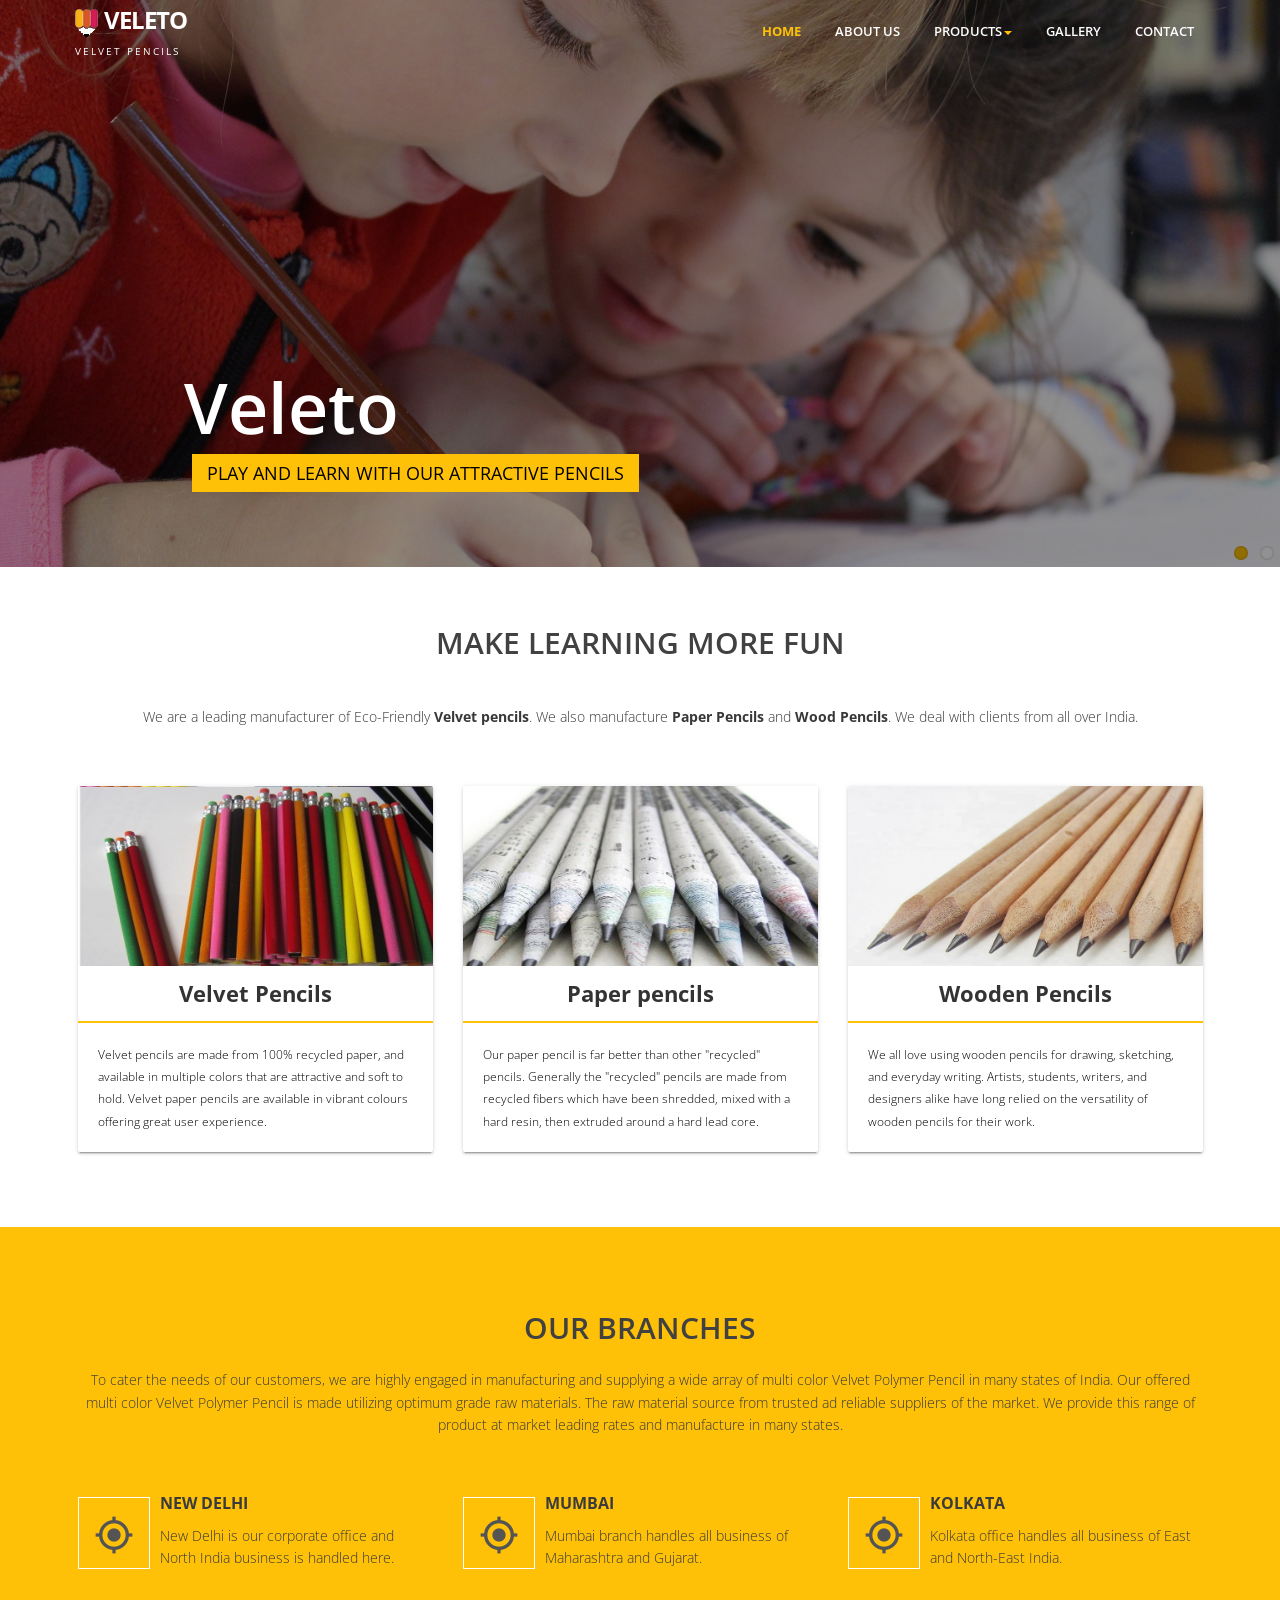
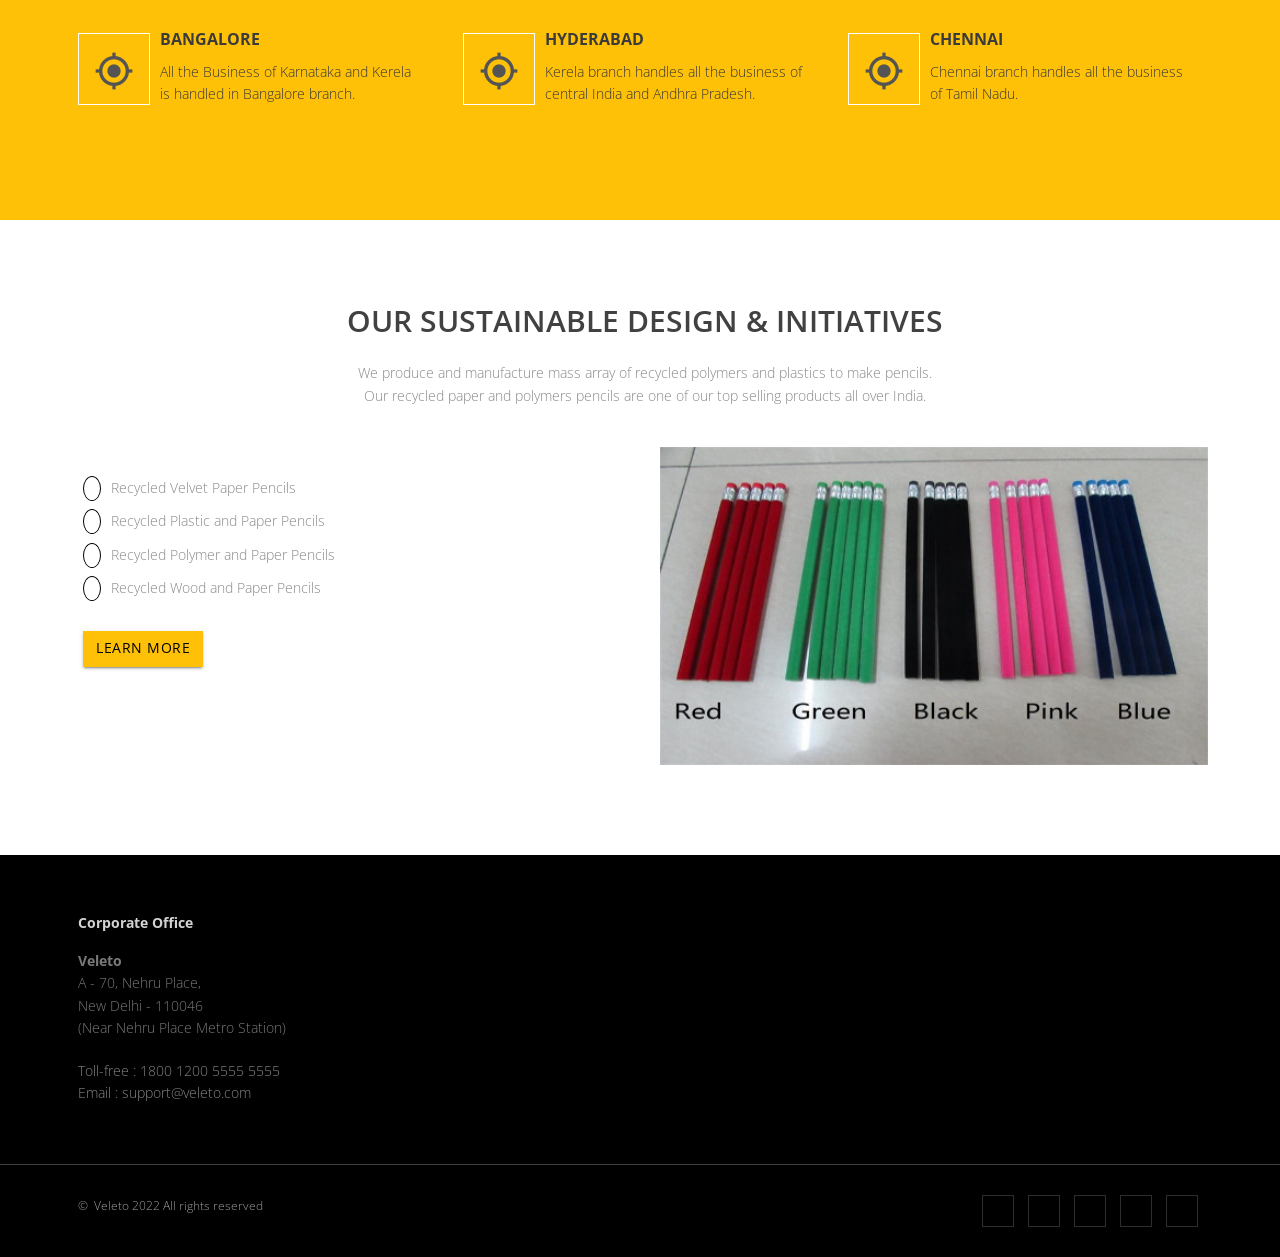
==== index.html @ 847a94d1 "INITIALIZE" ====
<!DOCTYPE html>
<html lang="en">
<head>
<meta charset="utf-8">
<title>Veleto Pencils Manufacturer</title>
<meta name="viewport" content="width=device-width, initial-scale=1.0" />
<meta name="description" content="" />
<link rel="icon" href="img/fevicon.png" type="image/png" sizes="16x16"> 
<!-- css --> 
<link href="https://fonts.googleapis.com/icon?family=Material+Icons" rel="stylesheet">
<link rel="stylesheet" href="materialize/css/materialize.min.css" media="screen,projection" />
<link href="css/bootstrap.min.css" rel="stylesheet" />
<link href="css/fancybox/jquery.fancybox.css" rel="stylesheet"> 
<link href="css/flexslider.css" rel="stylesheet" /> 
<link href="css/style.css" rel="stylesheet" />
 
<!-- HTML5 shim, for IE6-8 support of HTML5 elements -->
<!--[if lt IE 9]>
      <script src="http://html5shim.googlecode.com/svn/trunk/html5.js"></script>
    <![endif]-->

</head>
<body>
<div id="wrapper" class="home-page"> 
	<!-- start header -->
	<header>
        <div class="navbar navbar-default navbar-static-top">
            <div class="container">
                <div class="navbar-header">
                    <button type="button" class="navbar-toggle" data-toggle="collapse" data-target=".navbar-collapse">
                        <span class="icon-bar"></span>
                        <span class="icon-bar"></span>
                        <span class="icon-bar"></span>
                    </button>
                  <a class="navbar-brand" href="index.html"><img src="img/fevicon.png">Veleto 
                        <div class="logoCaption">velvet pencils</div></a>
                </div>
                <div class="navbar-collapse collapse ">
                    <ul class="nav navbar-nav">
                        <li class="active"><a class="waves-effect waves-dark" href="index.html">Home</a></li>
			<li><a class="waves-effect waves-dark" href="about.html">About Us</a></li> 
			<li class="dropdown">
                          <a href="#" data-toggle="dropdown" class="dropdown-toggle">Products<b class="caret"></b></a>
                          <ul class="dropdown-menu">
                                <li><a class="waves-effect waves-dark" href="velvet.html">Velvet Pencils</a></li>                            
                                <li><a class="waves-effect waves-dark" href="paper.html">Paper Pencils</a></li>
                                <li><a class="waves-effect waves-dark" href="wooden.html">Wooden Pencils</a></li>
                        </ul>
                        </li> 
			<li><a class="waves-effect waves-dark" href="portfolio.html">Gallery</a></li>
			<li><a class="waves-effect waves-dark" href="contact.html">contact</a></li>			
                    </ul>
                </div>
            </div>
        </div>
	</header><!-- end header -->
	<section id="banner">
	 
	<!-- Slider -->
        <div id="main-slider" class="flexslider">
            <ul class="slides">
              <li>
                <img src="img/slides/2.jpg" alt="" />                  
                  <div class="flex-caption">
                        <h3>Veleto</h3>
                    	           <p>Play and learn with our attractive pencils</p>  
                  </div>
              </li>
              <li>
                <img src="img/slides/1.jpg" alt="" />	
                <div class="flex-caption">
                    <h3>Veleto</h3>    
                    <p>We are leading manufacturer of Velvet Pencils</p>  
              </div>		
              </li>	          	      			
            </ul>
        </div>
	<!-- end slider --> 
	</section>  
		<section class="dishes">
		<div class="container">
	 	<div class="row">
			<div class="col-md-12">
				<div class="aligncenter"><h2 class="aligncenter">Make learning more fun </h2><br/>We are a leading manufacturer of Eco-Friendly <b>Velvet pencils</b>. We also manufacture <b>Paper Pencils</b> and <b>Wood Pencils</b>. We deal with clients from all over India. </div>
				<br/>
			</div>
		</div>
	
	<div class="row service-v1 margin-bottom-40">
            <div class="col-md-4 md-margin-bottom-40">
					<div class="card small">
                        <div class="card-image">
                             <img class="img-responsive" src="img/works/1.jpg" alt="">  
                            <span class="card-title">Velvet Pencils</span>
                        </div>
                        <div class="card-content">
                            <p>
                                <p>Velvet pencils are made from 100% recycled paper, and available in multiple colors that are attractive and soft to hold.
                                    Velvet paper pencils are available in vibrant colours offering great user experience.
                            </p>
                        </div>
                    </div>        
            </div>
			   <div class="col-md-4 md-margin-bottom-40">
					<div class="card small">
                        <div class="card-image">
                             <img class="img-responsive" src="img/works/2.jpg" alt="">  
                            <span class="card-title">Paper pencils</span>
                        </div>
                        <div class="card-content">
                            <p>
                                Our paper pencil is far better than other "recycled" pencils. Generally the "recycled" pencils are made from recycled fibers 
                                 which have been shredded, mixed with a hard resin, then extruded around a hard lead core.                            
                            </p>
                        </div>
                    </div>        
            </div>
			   <div class="col-md-4 md-margin-bottom-40">
					<div class="card small">
                        <div class="card-image">
                             <img class="img-responsive" src="img/works/3.jpg" alt="">  
                            <span class="card-title">Wooden Pencils</span>
                        </div>
                        <div class="card-content">
                            <p>
                                We all love using wooden pencils for drawing, sketching, and everyday writing. Artists, students, writers, and designers 
                                alike have long relied on the versatility of wooden pencils for their work. 
                            </p>
                        </div>
                    </div>        
            </div> 
        </div>
		</section>

    <!-- Services Start-->

    <section id="content" class="services"> 
        <div class="container">
        
            <section>
                <div class="row">
                    <div class="col-md-12">
                        <div class="aligncenter"><h2 class="aligncenter">Our Branches</h2>To cater the needs of our customers, we are highly
                             engaged in manufacturing and supplying a wide array of multi color Velvet Polymer Pencil in many states of India. Our offered multi color 
                             Velvet Polymer Pencil is made utilizing optimum grade raw materials. The raw material source from trusted ad reliable suppliers of
                              the market. We provide this range of product at market leading rates and manufacture in many states.
                        </div>
                        <br/>
                    </div>
                </div>
         
            <div class="row">
                <div class="col-sm-4 info-blocks"> 
                    <i class="icon-info-blocks material-icons">my_location</i>
                    <div class="info-blocks-in">
                        <h3>New Delhi</h3>
                        <p>New Delhi is our corporate office and North India business is handled here.</p>
                    </div>
                </div>
                <div class="col-sm-4 info-blocks">
                    <i class="icon-info-blocks material-icons">my_location</i>
                    <div class="info-blocks-in">
                        <h3>Mumbai</h3>
                        <p>Mumbai branch handles all business of Maharashtra and Gujarat.</p>
                    </div>
                </div>
                <div class="col-sm-4 info-blocks">
                    <i class="icon-info-blocks material-icons">my_location</i>
                    <div class="info-blocks-in">
                        <h3>Kolkata</h3>
                        <p>Kolkata office handles all business of East and North-East India.</p>
                    </div>
                </div>
            </div>
            <div class="row">
                <div class="col-sm-4 info-blocks">
                    <i class="icon-info-blocks material-icons">my_location</i>
                    <div class="info-blocks-in">
                        <h3>Bangalore</h3>
                        <p>All the Business of Karnataka and Kerela is handled in Bangalore branch.</p>
                    </div>
                </div>
                <div class="col-sm-4 info-blocks">
                    <i class="icon-info-blocks material-icons">my_location</i>
                    <div class="info-blocks-in">
                        <h3>Hyderabad</h3>
                        <p>Kerela branch handles all the business of central India and Andhra Pradesh.</p>
                    </div>
                </div>
                <div class="col-sm-4 info-blocks">
                    <i class="icon-info-blocks material-icons">my_location</i>
                    <div class="info-blocks-in">
                        <h3>Chennai</h3>
                        <p>Chennai branch handles all the business of Tamil Nadu.</p>
                    </div>
                </div>
            </div>
            </section>
        </div>
        </section>
        <!-- Services End-->
        
        <!-- Description Start-->
        
        <section class="section-padding gray-bg">
            <div class="container">
                <div class="row">
                    <div class="col-md-12">
                        <div class="section-title text-center">
                            <h2>Our Sustainable design & initiatives</h2>
                            <p> We produce and manufacture mass array of recycled polymers and plastics to make pencils. <br>
                                Our recycled paper and polymers pencils are one of our top selling products all over India.</p>
                        </div>
                    </div>
                </div>
                <div class="row">
                    <div class="col-md-6 col-sm-6">
                        <div class="about-text">
                            <ul class="withArrow">
                                <li><span class="fa fa-angle-right"></span> Recycled Velvet Paper Pencils</li>
                                <li><span class="fa fa-angle-right"></span> Recycled Plastic and Paper Pencils</li>
                                <li><span class="fa fa-angle-right"></span> Recycled Polymer and Paper Pencils</li>
                                <li><span class="fa fa-angle-right"></span> Recycled Wood and Paper Pencils</li>
                            </ul>
                            <a href="#" class="btn btn-primary waves-effect waves-dark">Learn More</a>
                        </div>
                    </div>
                    <div class="col-md-6 col-sm-6">
                        <div class="about-image">
                            <img src="img/about.jpg" alt="About Images" >
                        </div>
                    </div>
                </div>
            </div>
        </section>    
	<!-- Description Start-->	  
	
        
	<!-- Footer start -->
	<footer>
        <div class="container">
            <div class="row">
                <div class="col-sm-3">
                    <div class="widget">
                        <h5 class="widgetheading">Corporate Office</h5>
                        <address>
                            <strong>Veleto</strong><br>
                          A - 70, Nehru Place,<br>New Delhi - 110046 <br>(Near Nehru Place Metro Station)
                        </address>
                        <p>
                            <i class="icon-phone"></i>Toll-free  :  1800 1200 5555 5555<br>
                            <i class="icon-envelope-alt"></i> Email    :  support@veleto.com
                        </p>
                    </div>
                </div>
            </div>
        </div>
        <div id="sub-footer">
            <div class="container">
                <div class="row">
                    <div class="col-lg-6">
                        <div class="copyright">
                            <p>
                                <span>&copy;&nbsp Veleto 2022 All rights reserved  
                            </p>
                        </div>
                    </div>
                    <div class="col-lg-6">
                        <ul class="social-network">
                            <li><a class="waves-effect waves-dark" href="#" data-placement="top" title="Facebook"><i class="fa fa-facebook"></i></a></li>
                            <li><a class="waves-effect waves-dark" href="#" data-placement="top" title="Twitter"><i class="fa fa-twitter"></i></a></li>
                            <li><a class="waves-effect waves-dark" href="#" data-placement="top" title="Linkedin"><i class="fa fa-linkedin"></i></a></li>
                            <li><a class="waves-effect waves-dark" href="#" data-placement="top" title="Pinterest"><i class="fa fa-pinterest"></i></a></li>
                            <li><a class="waves-effect waves-dark" href="#" data-placement="top" title="Google plus"><i class="fa fa-google-plus"></i></a></li>
                        </ul>
                    </div>
                </div>
            </div>
        </div>
        </footer>
	<!-- Footer end -->
</div>
<!-- <a href="#" class="scrollup waves-effect waves-dark"><i class="fa fa-angle-up active"></i></a> -->
<!-- javascript
    ================================================== -->
<!-- Placed at the end of the document so the pages load faster -->
<script src="js/jquery.js"></script>
<script src="js/jquery.easing.1.3.js"></script>
<script src="materialize/js/materialize.min.js"></script>
<script src="js/bootstrap.min.js"></script>
<script src="js/jquery.fancybox.pack.js"></script>
<script src="js/jquery.fancybox-media.js"></script>  
<script src="js/jquery.flexslider.js"></script>
<script src="js/animate.js"></script>
<!-- Vendor Scripts -->
<script src="js/modernizr.custom.js"></script>
<script src="js/jquery.isotope.min.js"></script>
<script src="js/jquery.magnific-popup.min.js"></script>
<script src="js/animate.js"></script> 
<script src="js/custom.js"></script>

 <script src="contact/jqBootstrapValidation.js"></script>
 <script src="contact/contact_me.js"></script>
</body>
</html>
---- css/style.css ----
/*
Author URI: http://webthemez.com/
Note: Licence under Creative Commons Attribution 3.0  
-------------------------------------------------------*/

@import url('http://fonts.googleapis.com/css?family=Noto+Serif:400,400italic,700|Open+Sans:400,600,700'); 
@import url('font-awesome.css');  
@import url('animate.css');

body {
	font-family:'Open Sans', Arial, sans-serif;
	font-weight:300;
	line-height:1.6em;
	color: #383838;
	font-size: 1.4em;
	background: #ffffff;
}

a:active {
	outline:0;
}

.clear {
	clear:both;
}

.Jumper #jumper{
	text-align: center;
	color: rgb(40, 116, 134);
}

h1,h2{
	font-weight: 600;
	line-height: 1.4em;
	color: #414141;
	margin-bottom: 20px;
	text-transform: uppercase;
}
h3, h4, h5, h6 {
	line-height:1.1em;
	color: #080808;
	margin-bottom: 20px;
}
input, button, select, textarea { 
    border-radius: 0px !important;
}
.timetable{background: #2ab975;padding: 5px 23px;}
.timetable hr{
	color:#fff;
	padding-top: 29px;
	margin-bottom: 20px !important;
}
.timetable dl{
	color:#fff; 
}
.timetable dt{
	color:#fff;
}
.timetable dd{
	color:#fff;
}
#wrapper{
	width:100%;
	margin:0;
	padding:0;
}
ul.withArrow{
	
}
ul.withArrow li{
	
}
ul.withArrow li span{
	
margin-right: 10px;
	
font-weight: 700;
	
color: #000000;
	
border: 1px solid;
	
padding: 4px 8px;
	
font-size: 11px;
	
border-radius: 50%;
	
height: 20px;
	
width: 20px;
}
.widget {
    color: #858585;
}
.row,.row-fluid {
	margin-bottom:30px;
}

.row .row,.row-fluid .row-fluid{
	margin-bottom:30px;
}

.row.nomargin,.row-fluid.nomargin {
	margin-bottom:0;
}
.about-image img {
    width: 100%;
}
img.img-polaroid {
	margin:0 0 20px 0;
}
.img-box {
	max-width:100%;
}
.navbar-default .navbar-toggle {
    border-color: #ddd;
    margin-top: 10px;
}
/*  Header
==================================== */
.topbar{
	background-color: #2e8eda;
	padding:10px 0;
	/* color:#fff; */
}
.topbar .container .row {
    margin: 0;
	padding:0;
}
.topbar .container .row .col-md-12 { 
	padding:0;
}
.topbar p{
	margin:0;
	display:inline-block;
	font-size: 13px;
	color: #f1f6ff;
}
.topbar p > i{
	margin-right:5px;
}
.topbar p:last-child{
	text-align:right;
} 
header .navbar {
    margin-bottom: 0;
}

.navbar-default {
    border: none;
}
.logoCaption {
    font-size: 10px;
    font-weight: normal;
    letter-spacing: 2px;
    margin-left: 5px;
}
.about-logo h3{
	font-size: 30px;
	font-weight: 600;
}
.about-logo {
    margin-bottom: 25px;
}
.readMore{
	margin: 15px auto 0;
	display: block;
}
.navbar-brand {
    color: #222;
    text-transform: uppercase;
    font-size: 24px;
    font-weight: 700;
    line-height: 1em;
    letter-spacing: -1px;
    margin-top: 6px;
    padding: 0 0 0 15px;
}
.navbar-default .navbar-brand{color: #ffffff;font-size: 24px;text-transform: uppercase;}
.navbar-default .navbar-brand:hover, .navbar-default .navbar-brand:focus{color: #fff;}
header .navbar-collapse  ul.navbar-nav {
    float: right;
    margin-right: 0;
}
header .navbar {min-height: 70px;padding: 18px 0;background: #080808;}
.home-page header .navbar-default{
    background: transparent;
    /* position: absolute; */
    width: 100%;
    position: absolute;
}

header .nav li a:hover,
header .nav li a:focus,
header .nav li.active a,
header .nav li.active a:hover,
header .nav li a.dropdown-toggle:hover,
header .nav li a.dropdown-toggle:focus,
header .nav li.active ul.dropdown-menu li a:hover,
header .nav li.active ul.dropdown-menu li.active a{
    -webkit-transition: all .3s ease;
    -moz-transition: all .3s ease;
    -ms-transition: all .3s ease;
    -o-transition: all .3s ease;
    transition: all .3s ease;
}


header .navbar-default .navbar-nav > .open > a,
header .navbar-default .navbar-nav > .open > a:hover,
header .navbar-default .navbar-nav > .open > a:focus {
    -webkit-transition: all .3s ease;
    -moz-transition: all .3s ease;
    -ms-transition: all .3s ease;
    -o-transition: all .3s ease;
    transition: all .3s ease;
}


header .navbar {
    min-height: 62px;
    padding: 0;
}

header .navbar-nav > li  {
    padding-bottom: 12px;
    padding-top: 12px;
    padding: 0 !important;
}

header  .navbar-nav > li > a {
    /* padding-bottom: 6px; */
    /* padding-top: 5px; */
    margin-left: 2px;
    line-height: 31px;
    font-weight: 700;
    -webkit-transition: all .3s ease;
    -moz-transition: all .3s ease;
    -ms-transition: all .3s ease;
    -o-transition: all .3s ease;
    transition: all .3s ease;
}

.services{
	
background: #ffc107 !important;
	
padding: 60px 0 !important;
}
.dishes{
	
background: #ffffff;
	
padding: 35px 0;
}
.dropdown-menu li a:hover {
    color: #fff !important;
    background: #1c1c1c !important;
}

header .nav .caret {
    border-bottom-color: #FFC107;
    border-top-color: #FFC107;
}
.navbar-default .navbar-nav > .active > a,
.navbar-default .navbar-nav > .active > a:hover,
.navbar-default .navbar-nav > .active > a:focus {
  background-color: #fff;
}
.navbar-default .navbar-nav > .open > a,
.navbar-default .navbar-nav > .open > a:hover,
.navbar-default .navbar-nav > .open > a:focus {
  background-color:  #fff;
}	
	

.dropdown-menu  {
    box-shadow: none;
    border-radius: 0;
	border: none;
}

.dropdown-menu li:last-child  {
	padding-bottom: 0 !important;
	margin-bottom: 0;
}

header .nav li .dropdown-menu  {
   padding: 0;
}

header .nav li .dropdown-menu li a {
   line-height: 28px;
   padding: 3px 12px;
}

/* --- menu --- */
.flex-caption p {
    line-height: 22px;
    font-weight: 300;
    color: #ffffff;
    text-transform: uppercase;
}
header .navigation {
	float:right;
}

header ul.nav li {
	border:none;
	margin:0;
}

header ul.nav li a {
	font-size: 13px;
	border:none;
	font-weight: 600;
	text-transform:uppercase;
}

header ul.nav li ul li a {	
	font-size:12px;
	border:none;
	font-weight:300;
	text-transform:uppercase;
}


.navbar .nav > li > a {
  color: #ffffff;
  text-shadow: none;
  border: 1px solid rgba(255, 255, 255, 0) !important;
}

.navbar .nav a:hover {
	background:none;
	color: #2e8eda;
}

.navbar .nav > .active > a,.navbar .nav > .active > a:hover {
	background:none;
	font-weight:700;
}

.navbar .nav > .active > a:active,.navbar .nav > .active > a:focus {
	background:none;
	outline:0;
	font-weight:700;
}

.navbar .nav li .dropdown-menu {
	z-index:2000;
}

header ul.nav li ul {
	margin-top:1px;
}
header ul.nav li ul li ul {
	margin:1px 0 0 1px;
}
.dropdown-menu .dropdown i {
	position:absolute;
	right:0;
	margin-top:3px;
	padding-left:20px;
}

.navbar .nav > li > .dropdown-menu:before {
  display: inline-block;
  border-right: none;
  border-bottom: none;
  border-left: none;
  border-bottom-color: none;
  content:none;
}
.navbar-default .navbar-nav>.active>a, .navbar-default .navbar-nav>.active>a:hover, .navbar-default .navbar-nav>.active>a:focus {color: #FFC107;background: transparent;border-radius: 0;}
.navbar-default .navbar-nav>li>a:hover, .navbar-default .navbar-nav>li>a:focus {
  color: #FFC107;
  background-color: transparent;
}

ul.nav li.dropdown a {
	z-index:1000;
	display:block;
}

 select.selectmenu {
	display:none;
}
.pageTitle{color: #fff;margin: 30px 0 3px;display: inline-block;font-size: 20px;}
 
#banner{
	width: 100%;
	background:#000;
	position:relative;
	margin:0;
	padding:0;
}

/*  Sliders
==================================== */
/* --- flexslider --- */
#main-slider:before {content: '';width: 100%;height: 100%;background: rgba(0, 0, 0, 0.43);z-index: 1;position: absolute;}
.flex-direction-nav a{
display:none;
}
.flexslider {
	padding:0;  
	background: #fff; 
	position: relative; 
	zoom: 1;
}
.flex-direction-nav .flex-prev{
left:0px; 
}
.flex-direction-nav .flex-next{ 
right:0px;
}
.flex-caption {zoom: 1;bottom: 198px;background-color: transparent;color: #fff;margin: 0;padding: 2px 25px 0px 30px;/* position: absolute; */left: 0;text-align: center;margin: 0 auto;right: 0px;display: inline-block;bottom: 10%;width: 76%;right: 0 !important;border-radius: 15px 15px 0 0;text-align: left;}
.flex-caption h3 {color: #ffffff;letter-spacing: 0px;margin-bottom: 8px;text-transform: capitalize;font-size: 70px;font-weight: 600;}
.flex-caption p {margin: 0px 0 18px 8px;font-size: 18px;font-weight: 400;background: #ffc107;display: inline-block;padding: 8px 15px;color: #000;}
.skill-home{
margin-bottom:50px;
}
.c1{
border: #ed5441 1px solid;
background:#ed5441;
}
.c2{
border: #24c4db 1px solid;
background:#24c4db;
}
.c3{
border: #1891EC 1px solid;
background:#1891EC;
}
.c4{
border: #609cec 1px solid;
background:#609cec;
}
.skill-home .icons {padding: 38px;width: 94px;height: 94px;color: #fff;font-size: 42px;font-size: 38px;text-align: center;-ms-border-radius: 50%;-moz-border-radius: 50%;-webkit-border-radius: 50%;border-radius: 0;display: inline-table;border: 4px solid #efefef;color: #ff5722;background: transparent;border-radius: 50%;background: #ffffff;}
.skill-home h2 {
padding-top: 20px;
font-size: 36px;
font-weight: 700;
} 
.testimonial-solid {
padding: 50px 0 60px 0;
margin: 0 0 0 0;
background: #FFFFFF;
text-align: center;
}
.testi-icon-area {
text-align: center;
position: absolute;
top: -84px;
margin: 0 auto; 
width: 100%;
}
.testi-icon-area .quote {
padding: 15px 0 0 0;
margin: 0 0 0 0;
background: #ffffff;
text-align: center;
color: #1891EC;
display: inline-table;
width: 70px;
height: 70px;
-ms-border-radius: 50%;
-moz-border-radius: 50%;
-webkit-border-radius: 50%;
border-radius: 50%;
font-size: 42px; 
border: 1px solid #1891EC;
display: none;
}

.testi-icon-area .carousel-inner { 
margin: 20px 0;
}
.carousel-indicators {
bottom: -30px;
}
.text-center img {
margin: auto;
}
.aboutUs{
padding:40px 0;
background: #F2F2F2;
}
img.img-center {
margin: 0 auto;
display: block;
max-width: 100%;
}
.home-about{
	padding: 60px 0 0px;
}
.home-about hr{
	padding:0;
	margin:0;
}
.home-about .info-box{
	
}
/* Testimonial
----------------------------------*/
.testimonial-area {
padding: 0 0 0 0;
margin:0;
background: url(../img/low-poly01.jpg) fixed center center;
background-size: cover;
-webkit-background-size: cover;
-moz-background-size: cover;
-ms-background-size: cover;
}
.testimonial-solid p {
color: #000000;
font-size: 16px;
line-height: 30px;
font-style: italic;
} 
section.hero-text {
	background: #F4783B;
	padding:50px 0 50px 0;
	color: #fff;
}
section.hero-text h1{ 
	color: #fff;
}

/* Clients
------------------------------------ */
#clients {
  padding: 60px 0;
  }
  #clients .client .img {
    height: 76px;
    width: 138px;
    cursor: pointer;
    -webkit-transition: box-shadow .1s linear;
    -moz-transition: box-shadow .1s linear;
    transition: box-shadow .1s linear; }
    #clients .client .img:hover {
      cursor: pointer;
      /*box-shadow: 0px 0px 2px 0px rgb(155, 155, 155);*/
      border-radius: 8px; }
  #clients .client .client1 {
    background: url("../img/client1.png") 0 -75px; }
    #clients .client .client1:hover {
      background-position: 1px 0px; }
  #clients .client .client2 {
    background: url("../img/client2.png") 0 -75px; }
    #clients .client .client2:hover {
      background-position: -1px 0px; }
  #clients .client .client3 {
    background: url("../img/client3.png") 0 -76px; }
    #clients .client .client3:hover {
      background-position: 0px 0px; }


/* Content
==================================== */

#content {
	position:relative;
	background: #ffffff;
	padding:50px 0 0px 0;
}
 
.cta-text {
	text-align: center;
	margin-top:10px;
}


.big-cta .cta {
	margin-top:10px;
}
 
.box {
	width: 100%;
}
.box-gray  {
	background: #f8f8f8;
	padding: 20px 20px 30px;
}
.box-gray  h4,.box-gray  i {
	margin-bottom: 20px;
}
.box-bottom {
	padding: 20px 0;
	text-align: center;
}
.box-bottom a {
	color: #fff;
	font-weight: 700;
}
.box-bottom a:hover {
	color: #eee;
	text-decoration: none;
}


/* Bottom
==================================== */

#bottom {
	background:#fcfcfc;
	padding:50px 0 0;

}
/* twitter */
#twitter-wrapper {
    text-align: center;
    width: 70%;
    margin: 0 auto;
}
#twitter em {
    font-style: normal;
    font-size: 13px;
}

#twitter em.twitterTime a {
	font-weight:600;
}

#twitter ul {
    padding: 0;
	list-style:none;
}
#twitter ul li {
    font-size: 20px;
    line-height: 1.6em;
    font-weight: 300;
    margin-bottom: 20px;
    position: relative;
    word-break: break-word;
}


/* page headline
==================================== */

#inner-headline{background: #FFC107;position: relative;margin: 0;padding: 0;/* background: url("../img/service2.jpg") no-repeat 5% center; */background-size: cover;}


#inner-headline h2.pageTitle{
	color: #080808;
	padding: 5px 0;
	display:block;
	text-align: center;
	font-size: 32px;
}

/* --- breadcrumbs --- */
#inner-headline ul.breadcrumb {
	margin:40px 0;
	float:left;
}

#inner-headline ul.breadcrumb li {
	margin-bottom:0;
	padding-bottom:0;
}
#inner-headline ul.breadcrumb li {
	font-size:13px;
	color:#fff;
}

#inner-headline ul.breadcrumb li i{
	color:#dedede;
}

#inner-headline ul.breadcrumb li a {
	color:#fff;
}

ul.breadcrumb li a:hover {
	text-decoration:none;
}

/* Forms
============================= */

/* --- contact form  ---- */
form#contactform input[type="text"] {
  width: 100%;
  border: 1px solid #f5f5f5;
  min-height: 40px;
  padding-left:20px;
  font-size:13px;
  padding-right:20px;
  -webkit-box-sizing: border-box;
     -moz-box-sizing: border-box;
          box-sizing: border-box;

}

form#contactform textarea {
border: 1px solid #f5f5f5;
  width: 100%;
  padding-left:20px;
  padding-top:10px;
  font-size:13px;
  padding-right:20px;
  -webkit-box-sizing: border-box;
     -moz-box-sizing: border-box;
          box-sizing: border-box;

}

form#contactform .validation {
	font-size:11px;
}

#sendmessage {
	border:1px solid #e6e6e6;
	background:#f6f6f6;
	display:none;
	text-align:center;
	padding:15px 12px 15px 65px;
	margin:10px 0;
	font-weight:600;
	margin-bottom:30px;

}

#sendmessage.show,.show  {
	display:block;
}
 
form#commentform input[type="text"] {
  width: 100%;
  min-height: 40px;
  padding-left:20px;
  font-size:13px;
  padding-right:20px;
  -webkit-box-sizing: border-box;
     -moz-box-sizing: border-box;
          box-sizing: border-box;
	-webkit-border-radius: 2px 2px 2px 2px;
		-moz-border-radius: 2px 2px 2px 2px;
			border-radius: 2px 2px 2px 2px;

}

form#commentform textarea {
  width: 100%;
  padding-left:20px;
  padding-top:10px;
  font-size:13px;
  padding-right:20px;
  -webkit-box-sizing: border-box;
     -moz-box-sizing: border-box;
          box-sizing: border-box;
	-webkit-border-radius: 2px 2px 2px 2px;
		-moz-border-radius: 2px 2px 2px 2px;
			border-radius: 2px 2px 2px 2px;
}


/* --- search form --- */
.search{
	float:right;
	margin:35px 0 0;
	padding-bottom:0;
}

#inner-headline form.input-append {
	margin:0;
	padding:0;
}

.about-text h3 {
	font-size: 22px;
	padding-bottom: 20px;
}

.about-text .btn {
	margin-top: 20px;
	//font-size: 15px;
	//text-align: justify;
}

.about-image img {
}

.about-text ul {
	margin-top: 30px;
	padding: 0;
}

.about-text li {
	margin-bottom: 10px;
	//
	font-weight: bold;
	list-style: none;
}

 
.about-text-2 img {
	border: 5px solid #ddd;
	margin-bottom: 20px;
}

.about-text-2 p {
	margin-bottom: 20px;
}

#call-to-action {
	background: url(../images/bg/about.jpg) no-repeat;
	background-attachment: fixed;
	background-position: top center;
	padding: 100px 0;
	color: #fff;
}

.call-to-action h3 {
	font-size: 40px;
	letter-spacing: 15px;
	color: #fff;
	padding-bottom: 30px;
}

.call-to-action p {
	color: #999;
	padding-bottom: 20px;
}

.call-to-action .btn-primary {
	background-color: transparent;
	border-color: #999;
}

.call-to-action .btn-primary:hover {
	background-color: #151515;
	color: #999;
	border-color: #151515;
}

#call-to-action-2 {
	background-color: #efefef;
	padding: 50px 0;
}
#call-to-action-2 h3 {
	color: #05142b;
	font-size: 24px;
	font-weight: 600;
	text-transform: uppercase;
}
#call-to-action-2 p {
	color: #5f5f5f;
	font-size: 15px;
}
#call-to-action-2 .btn-primary {
	border-color: #FFFFFF;
	/* background: transparent; */
	margin-top: 50px;
	color: #fff;
}
section.section-padding.gray-bg {
    background: #ffffff;
    padding: 60px;
    color: #888888;
}
 
  #accordion-alt3 .panel-heading h4 {
font-size: 13px;
line-height: 28px;
}
.panel .panel-heading h4 {
font-weight: 400;
}
.panel-title {
margin-top: 0;
margin-bottom: 0;
font-size: 15px;
color: inherit;
}
.panel-group .panel {
margin-bottom: 0;
border-radius: 2px;
}
.panel {margin-bottom: 18px;background-color: #FFFFFF;border: 1px solid #f3f3f3;border-radius: 2px;-webkit-box-shadow: 0 1px 1px rgba(0,0,0,0.05);box-shadow: 0 1px 1px rgba(0,0,0,0.05);}
#accordion-alt3 .panel-heading h4 a i {font-size: 17px;line-height: 18px;width: 18px;height: 18px;margin-right: 8px;color: #A0A0A0;text-align: center;border-radius: 50%;margin-left: 6px;font-weight: bold;}  
.progress.pb-sm {
height: 6px!important;
}
.progress {
box-shadow: inset 0 0 2px rgba(0,0,0,.1);
}
.progress {
overflow: hidden;
height: 18px;
margin-bottom: 18px;
background-color: #f5f5f5;
border-radius: 2px;
-webkit-box-shadow: inset 0 1px 2px rgba(0,0,0,0.1);
box-shadow: inset 0 1px 2px rgba(0,0,0,0.1);
}
.progress .progress-bar.progress-bar-red {
background: #ed5441;
} 
.progress .progress-bar.progress-bar-green {
background: #51d466;
}
.progress .progress-bar.progress-bar-lblue {
background: #32c8de;
}
/* --- portfolio detail --- */
.top-wrapper {
	margin-bottom:20px;
}
.info-blocks {margin-bottom: 15px;/* background: #efefef; */}
.info-blocks i.icon-info-blocks {float: left;color: #545454;font-size: 40px;min-width: 50px;margin-top: 8px;text-align: center;/* background: #ffffff; */width: 72px;height: 72px;/* padding-top: 21px; */border: 1px solid #ffffff;line-height: 75px;}
.info-blocks .info-blocks-in {
padding: 0 10px;
overflow: hidden;
}
.info-blocks .info-blocks-in h3 {color: #3b3b3b;font-size: 16px;line-height: 28px;margin:0px;margin-bottom: 8px;font-weight: bold;text-transform: uppercase;}
.info-blocks .info-blocks-in p {font-size: 14px;}
  
blockquote {
	font-size:16px;
	font-weight:400;
	font-family:'Noto Serif', serif;
	font-style:italic;
	padding-left:0;
	color:#a2a2a2;
	line-height:1.6em;
	border:none;
}

blockquote cite 							{ display:block; font-size:12px; color:#666; margin-top:10px; }
blockquote cite:before 					{ content:"\2014 \0020"; }
blockquote cite a,
blockquote cite a:visited,
blockquote cite a:visited 				{ color:#555; }

/* --- pullquotes --- */

.pullquote-left {
	display:block;
	color:#a2a2a2;
	font-family:'Noto Serif', serif;
	font-size:14px;
	line-height:1.6em;
	padding-left:20px;
}

.pullquote-right {
	display:block;
	color:#a2a2a2;
	font-family:'Noto Serif', serif;
	font-size:14px;
	line-height:1.6em;
	padding-right:20px;
}

/* --- button --- */
.btn{text-align: center;color: #000000;background: #FFC107;border-color: #FFC107;width: 120px;border-radius: 0;}
.btn-theme {
	color: #fff;
	background: transparent;
	border: 1px solid #fff;
	padding: 12px 30px;
	font-weight: bold;
}
.btn-theme:hover {
	color: #eee;
}

/* --- list style --- */

ul.general {
	list-style:none;
	margin-left:0;
}

ul.link-list{
	margin:0;
	padding:0;
	list-style:none;
}

ul.link-list li{
	margin:0;
	padding:2px 0 2px 0;
	list-style:none;
}
footer{background: #000000;}
footer ul.link-list li a{
	color: #8C8C8C;
}
footer ul.link-list li a:hover {
	color: #ff9800;
}
/* --- Heading style --- */

h4.heading {
	font-weight:700;
}

.heading { margin-bottom: 30px; }

.heading {
	position: relative;
	
}


.widgetheading {
	width:100%;
	padding:0;
	font-weight: bold;
}

#bottom .widgetheading {
	position: relative;
	border-bottom: #e6e6e6 1px solid;
	padding-bottom: 9px;
}

aside .widgetheading {
	position: relative;
	border-bottom: #e9e9e9 1px solid;
	padding-bottom: 9px;
}

footer .widgetheading {
	position: relative;
}

footer .widget .social-network {
	position:relative;
}

.team-member h4{
  text-align: center;
  margin-bottom: 5px;
}
.team-member .deg{
text-align:center;
display:block;
}
#bottom .widget .widgetheading span, aside .widget .widgetheading span, footer .widget .widgetheading span {	
	position: absolute;
	width: 60px;
	height: 1px;
	bottom: -1px;
	right:0;

}
.panel-title>a {
    color: inherit;
    text-decoration: none;
    font-weight: 600;
}
.box-area{padding: 15px;background: #ffffff;margin-top: -21px;border: 2px solid #f3f3f3;}
.box-area h3{font-size: 17px;font-weight: 600;}
/* --- Map --- */
.map{
	position:relative;
	margin-top:-50px;
	margin-bottom:40px;
}

.map iframe{
	width:100%;
	height:450px;
	border:none;
}

.map-grid iframe{
	width:100%;
	height:350px;
	border:none;
	margin:0 0 -5px 0;
	padding:0;
}

 
ul.team-detail{
	margin:-10px 0 0 0;
	padding:0;
	list-style:none;
}

ul.team-detail li{
	border-bottom:1px dotted #e9e9e9;
	margin:0 0 15px 0;
	padding:0 0 15px 0;
	list-style:none;
}

ul.team-detail li label {
	font-size:13px;
}

ul.team-detail li h4, ul.team-detail li label{
	margin-bottom:0;
}

ul.team-detail li ul.social-network {
	border:none;
	margin:0;
	padding:0;
}

ul.team-detail li ul.social-network li {
	border:none;	
	margin:0;
}
ul.team-detail li ul.social-network li i {
	margin:0;
}

 .navbar-brand i {
    color: #FFC107;
    font-size: 26px;
    margin-right: 5px;
    position: relative;
    top: 4px;
}
.pricing-title{
	background:#fff;
	text-align:center;
	padding:10px 0 10px 0;
}

.pricing-title h3{
	font-weight:600;
	margin-bottom:0;
}

.pricing-offer{
	background: #fcfcfc;
	text-align: center;
	padding:40px 0 40px 0;
	font-size:18px;
	border-top:1px solid #e6e6e6;
	border-bottom:1px solid #e6e6e6;
}

.pricing-box.activeItem .pricing-offer{
	color:#fff;
}

.pricing-offer strong{
	font-size:78px;
	line-height:89px;
}

.pricing-offer sup{
	font-size:28px;
}

.pricing-container{
	background: #fff;
	text-align:center;
	font-size:14px;
}

.pricing-container strong{
color:#353535;
}

.pricing-container ul{
	list-style:none;
	padding:0;
	margin:0;
}

.pricing-container ul li{
	border-bottom: 1px solid #CFCFCF;
list-style: none;
padding: 15px 0 15px 0;
margin: 0 0 0 0;
color: #222;
}

.pricing-action{
	margin:0;
	background: #fcfcfc;
	text-align:center;
	padding:20px 0 30px 0;
}

.pricing-wrapp{
	margin:0 auto;
	width:100%;
	background:#fd0000;
}
 .pricing-box-item {border: 1px solid #e6e6e6;background:#fcfcfc;position:relative;margin:0 0 20px 0;padding:0;-webkit-box-shadow: 0 2px 0 rgba(0,0,0,0.03);-moz-box-shadow: 0 2px 0 rgba(0,0,0,0.03);box-shadow: 0 2px 0 rgba(0,0,0,0.03);-webkit-box-sizing: border-box;-moz-box-sizing: border-box;box-sizing: border-box;overflow: hidden;}

.pricing-box-item .pricing-heading {
	background: #ffffff;
	text-align: center;
	padding: 50px 0;
	display:block;
}
.pricing-box-item.activeItem .pricing-heading {
	/* background: #f3f3f3; */
	text-align: center;
	border-bottom:none;
	display:block;
	color:#fff;
}
.pricing-box-item.activeItem .pricing-heading h3 {
	 
color: #fff;
}

.pricing-box-item .pricing-heading h3 strong {
	font-size:28px;
	font-weight:700;
	letter-spacing:-1px;
	color: #05142b;
}
.pricing-box-item .pricing-heading h3 {
	font-size:32px;
	font-weight:300;
	letter-spacing:-1px;
}

.pricing-box-item .pricing-terms {
	text-align: center;
	background: #fff;
	display: block;
	overflow: hidden;
	padding: 11px 0 5px;
	/* border-top: 2px solid #BBBBBB; */
	border-bottom: 2px dotted #CDCDCD;
}

.pricing-box-item .pricing-terms  h6 {
	margin-top: 16px;
	color: #ff5722;
	font-size: 22px;
}

.pricing-box-item .icon .price-circled {
    margin: 10px 10px 10px 0;
    display: inline-block !important;
    text-align: center !important;
    color: #fff;
    width: 68px;
    height: 68px;
	padding:12px;
    font-size: 16px;
	font-weight:700;
    line-height: 68px;
    text-shadow:none;
    cursor: pointer;
    background-color: #888;
    border-radius: 64px;
    -moz-border-radius: 64px;
    -webkit-border-radius: 64px;
}

.pricing-box-item  .pricing-action{
	margin:0;
	text-align:center;
	padding:30px 0 30px 0;
}
.pricing-action .btn{
	background: #ff5722;
	color: #fff;
} 
.menuItem .menu{font-size:20px;font-weight:600;list-style:none;padding:0 0 15px;margin-bottom:20px;display:inline-block;color: #080808;}
.menuItem .menu li{padding: 34px 30px 34px;margin-bottom:20px;display:inline-block;width:100%;float:left;background: #f8f8f8;line-height: 30px;border-left: 2px solid #c0c0c0 !important;border-radius: 0 0 15px 0;border: 1px solid #e3e3e3;}
.menuItem .detail{font-size:13px;color: #505050;font-weight:normal;}
.menuItem .price{
font-size:13px;
float:right;
font-weight:600;
}
/* Testimonials */
.testimonials blockquote {
    background: #ffffff none repeat scroll 0 0;
    border: medium none;
    color: #666;
    display: block;
    font-size: 13px;
    line-height: 20px;
    padding: 15px;
    position: relative;
}
.testimonials blockquote::before {
    width: 0; 
    height: 0;
	right: 0;
	bottom: 0;
	content: " "; 
	display: block; 
	position: absolute;
    border-bottom: 20px solid #fff;    
	border-right: 0 solid transparent;
	border-left: 15px solid transparent;
	border-left-style: inset; /*FF fixes*/
	border-bottom-style: inset; /*FF fixes*/
}
.testimonials blockquote::after {
    width: 0;
    height: 0;
    right: 0;
    bottom: 0;
    content: " ";
    display: block;
    position: absolute;
    border-style: solid;
    border-width: 20px 20px 0 0;
    border-color: #c5c5c5 transparent transparent transparent;
}
.testimonials .carousel-info img {
    border: 1px solid #cccccc;
    border-radius: 150px !important;
    height: 75px;
    padding: 3px;
    width: 75px;
}
.testimonials .carousel-info {
    overflow: hidden;
}
.testimonials .carousel-info img {
    margin-right: 15px;
}
.testimonials .carousel-info span {
    display: block;
}
.testimonials span.testimonials-name {
    color: #FFC107;
    font-size: 16px;
    font-weight: 300;
    margin: 23px 0 7px;
}
.testimonials span.testimonials-post {
    color: #656565;
    font-size: 12px;
}
/* ===== Widgets ===== */

/* --- flickr --- */
.widget .flickr_badge {
	width:100%;
}
.widget .flickr_badge img { margin: 0 9px 20px 0; }

footer .widget .flickr_badge {
    width: 100%;
}
footer .widget .flickr_badge img {
    margin: 0 9px 20px 0;
}

.flickr_badge img {
    width: 50px;
    height: 50px;
    float: left;
	margin: 0 9px 20px 0;
}
 
/* --- Recent post widget --- */

.recent-post{
	margin:20px 0 0 0;
	padding:0;
	line-height:18px;
}

.recent-post h5 a:hover {
	text-decoration:none;
}

.recent-post .text h5 a {
	color:#353535;
}

  
footer{
	padding:50px 0 0 0;
	color:#f8f8f8;
}

footer a {
	color:#fff;
}

footer a:hover {
	color: #ec4141;
}

footer h1, footer h2, footer h3, footer h4, footer h5, footer h6{
	color: #d3d3d3;
}

footer address {
	line-height:1.6em;
	color: #797979;
}

footer h5 a:hover, footer a:hover {
	text-decoration:none;
}

ul.social-network {
	list-style:none;
	margin:0;
}

ul.social-network li {
	display:inline;
	margin: 0 5px;
	border: 1px solid #2D2D2D;
	padding: 5px 0 0;
	width: 32px;
	display: inline-block;
	text-align: center;
	height: 32px;
	vertical-align: baseline;
}

#sub-footer{
	text-shadow:none;
	color: #dedede;
	padding:0;
	padding-top:30px;
	margin:20px 0 0 0;
	background: #000000;
	border-top: 1px solid #3e3e3e;
}

#sub-footer p{
	margin:0;
	padding:0;
}

#sub-footer span{
	color: #9e9e9e;
}

.copyright {
	text-align:left;
	font-size:12px;
}

#sub-footer ul.social-network {
	float:right;
}

  

/* scroll to top */
.scrollup{
    position:fixed;
    width:32px;
    height:32px;
    bottom:0px;
    right:20px;
    background: #454545;
}

a.scrollup {
	outline:0;
	text-align: center;
}

a.scrollup:hover,a.scrollup:active,a.scrollup:focus {
	opacity:1;
	text-decoration:none;
}
a.scrollup i {
	margin-top: 10px;
	color: #fff;
}
a.scrollup i:hover {
	text-decoration:none;
}



 
.absolute{
	position:absolute;
}

.relative{
	position:relative;
}

.aligncenter{
	text-align:center;
}

.aligncenter span{
	margin-left:0;
}

.floatright {
	float:right;
}

.floatleft {
	float:left;
}

.floatnone {
	float:none;
}

.aligncenter {
	text-align:center;
}
 
img.pull-left, .align-left{
	float:left;
	margin:0 15px 15px 0;
}

.widget img.pull-left {
	float:left;
	margin:0 15px 15px 0;
}

img.pull-right, .align-right {
	float:right;
	margin:0 0 15px 15px;
}

article img.pull-left, article .align-left{
	float:left;
	margin:5px 15px 15px 0;
}

article img.pull-right, article .align-right{
	float:right;
	margin:5px 0 15px 15px;
}
 ============================= */

.clear-marginbot{
	margin-bottom:0;
}

.marginbot10{
	margin-bottom:10px;
}
.marginbot20{
	margin-bottom:20px;
}
.marginbot30{
	margin-bottom:30px;
}
.marginbot40{
	margin-bottom:40px;
}

.clear-margintop{
	margin-top:0;
}

.margintop10{
	margin-top:10px;
}

.margintop20{
	margin-top:20px;
}

.margintop30{
	margin-top:30px;
}

.margintop40{
	margin-top:40px;
}
.flex-control-paging li a {
  width: 14px;
  height: 14px;
  border-radius: 50%;
  background: #ffffff;
  text-indent: 50px;
  overflow: hidden;
}
.btn:hover, .btn:focus {
  color: #000;
  text-decoration: none;
  background: #FF9800;
  border-color: #FF9800;
}
/*  Media queries 
============================= */

@media (min-width: 768px) and (max-width: 979px) {

	a.detail{
		background:none;
		width:100%;
	}


	
	footer .widget form  input#appendedInputButton {
		  display: block;
		  width: 91%;
		  -webkit-border-radius: 4px 4px 4px 4px;
			 -moz-border-radius: 4px 4px 4px 4px;
				  border-radius: 4px 4px 4px 4px;
	}
	
	footer .widget form  .input-append .btn {
		  display: block;
		  width: 100%;
		  padding-right: 0;
		  padding-left: 0;
		  -webkit-box-sizing: border-box;
			 -moz-box-sizing: border-box;
				  box-sizing: border-box;
				  margin-top:10px;
	}

	ul.related-folio li{
		width:156px;
		margin:0 20px 0 0;
	}	
}

@media (max-width: 767px) {
.navbar-default .navbar-collapse{border-color: none;/* background: #05142b; */}
.navbar-default .navbar-toggle .icon-bar {background-color: #ffffff;border-radius: 0;}
.navbar-default .navbar-toggle:hover, .navbar-default .navbar-toggle:focus {
background-color: rgba(221, 221, 221, 0);
}
.navbar-default .navbar-collapse, .navbar-default .navbar-form {border-color: rgb(254, 192, 7);margin-top: 15px;background: #3e3e3e;}
.flex-caption h3{
	font-size:28px;
}
.navbar .nav > li > a {
    color: #ffffff;
    text-shadow: none;
    border: 1px solid rgba(255, 255, 255, 0) !important;
    padding: 6px 0;
}
  body {
    padding-right: 0;
    padding-left: 0;
  }
	.navbar-brand {
		margin-top: 6px;
		border-bottom: none;
	}
	.navbar-header {
		/* margin-top: 20px; */
		border-bottom: none;
	}
	
	.navbar-nav {
		border-top: none;
		float: none;
		width: 100%;
	}
.navbar .nav > .active > a, .navbar .nav > .active > a:hover {background: none;font-weight: 700;}
	header .navbar-nav > li {
padding-bottom: 2px;
padding-top: 3px;
}
	header .nav li .dropdown-menu  {
		margin-top: 0;
	}

	.dropdown-menu {
	  position: absolute;
	  top: 0;
	  left: 40px;
	  z-index: 1000;
	  display: none;
	  float: left;
	  min-width: 160px;
	  padding: 5px 0;
	  margin: 2px 0 0;
	  font-size: 13px;
	  list-style: none;
	  background-color: #fff;
	  background-clip: padding-box;
	  border: 1px solid #f5f5f5;
	  border: 1px solid rgba(0, 0, 0, .15);
	  border-radius: 0;
	  -webkit-box-shadow: 0 6px 12px rgba(0, 0, 0, .175);
			  box-shadow: 0 6px 12px rgba(0, 0, 0, .175);
	}
	

	
	li.active  {
		border: none;
		overflow: hidden;
		/* background: #2e8eda; */
}

	
	.box {
		border-bottom:1px solid #e9e9e9;
		padding-bottom:20px;
	}

	.flexslider .slide-caption {
		width: 90%; 
		padding: 2%; 
		position: absolute; 
		left: 0; 
		bottom: -40px; 
	}


	#inner-headline .breadcrumb {
		float:left;
		clear:both;
		width:100%;
	}

	.breadcrumb > li {
		font-size:13px;
	}

	
	ul.portfolio li article a i.icon-48{
		width:20px;
		height:20px;
		font-size:16px;
		line-height:20px;
	}


	.left-sidebar{
		border-right:none;
		padding:0 0 0 0;
		border-bottom: 1px dotted #e6e6e6;
		padding-bottom:10px;
		margin-bottom:40px;
	}
	
	.right-sidebar{
		margin-top:30px;
		border-left:none;
		padding:0 0 0 0;
	}
	
	
	footer .col-lg-1, footer .col-lg-2, footer .col-lg-3, footer .col-lg-4, footer .col-lg-5, footer .col-lg-6, 
	footer .col-lg-7, footer .col-lg-8, footer .col-lg-9, footer .col-lg-10, footer .col-lg-11, footer .col-lg-12{
		margin-bottom:20px;
	}

	#sub-footer ul.social-network {
		float:left;
	}
	

	
  [class*="span"] {
		margin-bottom:20px;
  }

}

@media (max-width: 480px) {
	.bottom-article a.pull-right {
		float:left;
		margin-top:20px;
	}


	.search{
		float:left;
	}

	.flexslider .flex-caption {
		display:none;
	}


	.cta-text {
		margin:0 auto;
		text-align:center;	
	}
	
	ul.portfolio li article a i{
		width:20px;
		height:20px;
		font-size:14px;
	}


}
.tab-section .col{
	
}
.tab-section .container{
	padding: 15px;
	border: 1px solid #eaeaea;
	background: #fff;
}
.active .collapsible-header{color: #282828;} 
span.color {
    /* color: #e62026; */
}
.input-field label {
    color: #888;
	font-size:14px;
}
.input-field {
    position: relative;
    margin-top: 1rem;
    float: left;
    width: 100%;
}
.alert-danger { 
    float: left;
}
/* Custom CSS ---------------------------------------------*/
.dropdown-menu li a:hover {
    padding:10px;
    font-weight:bold;
    color: #F00880;
}
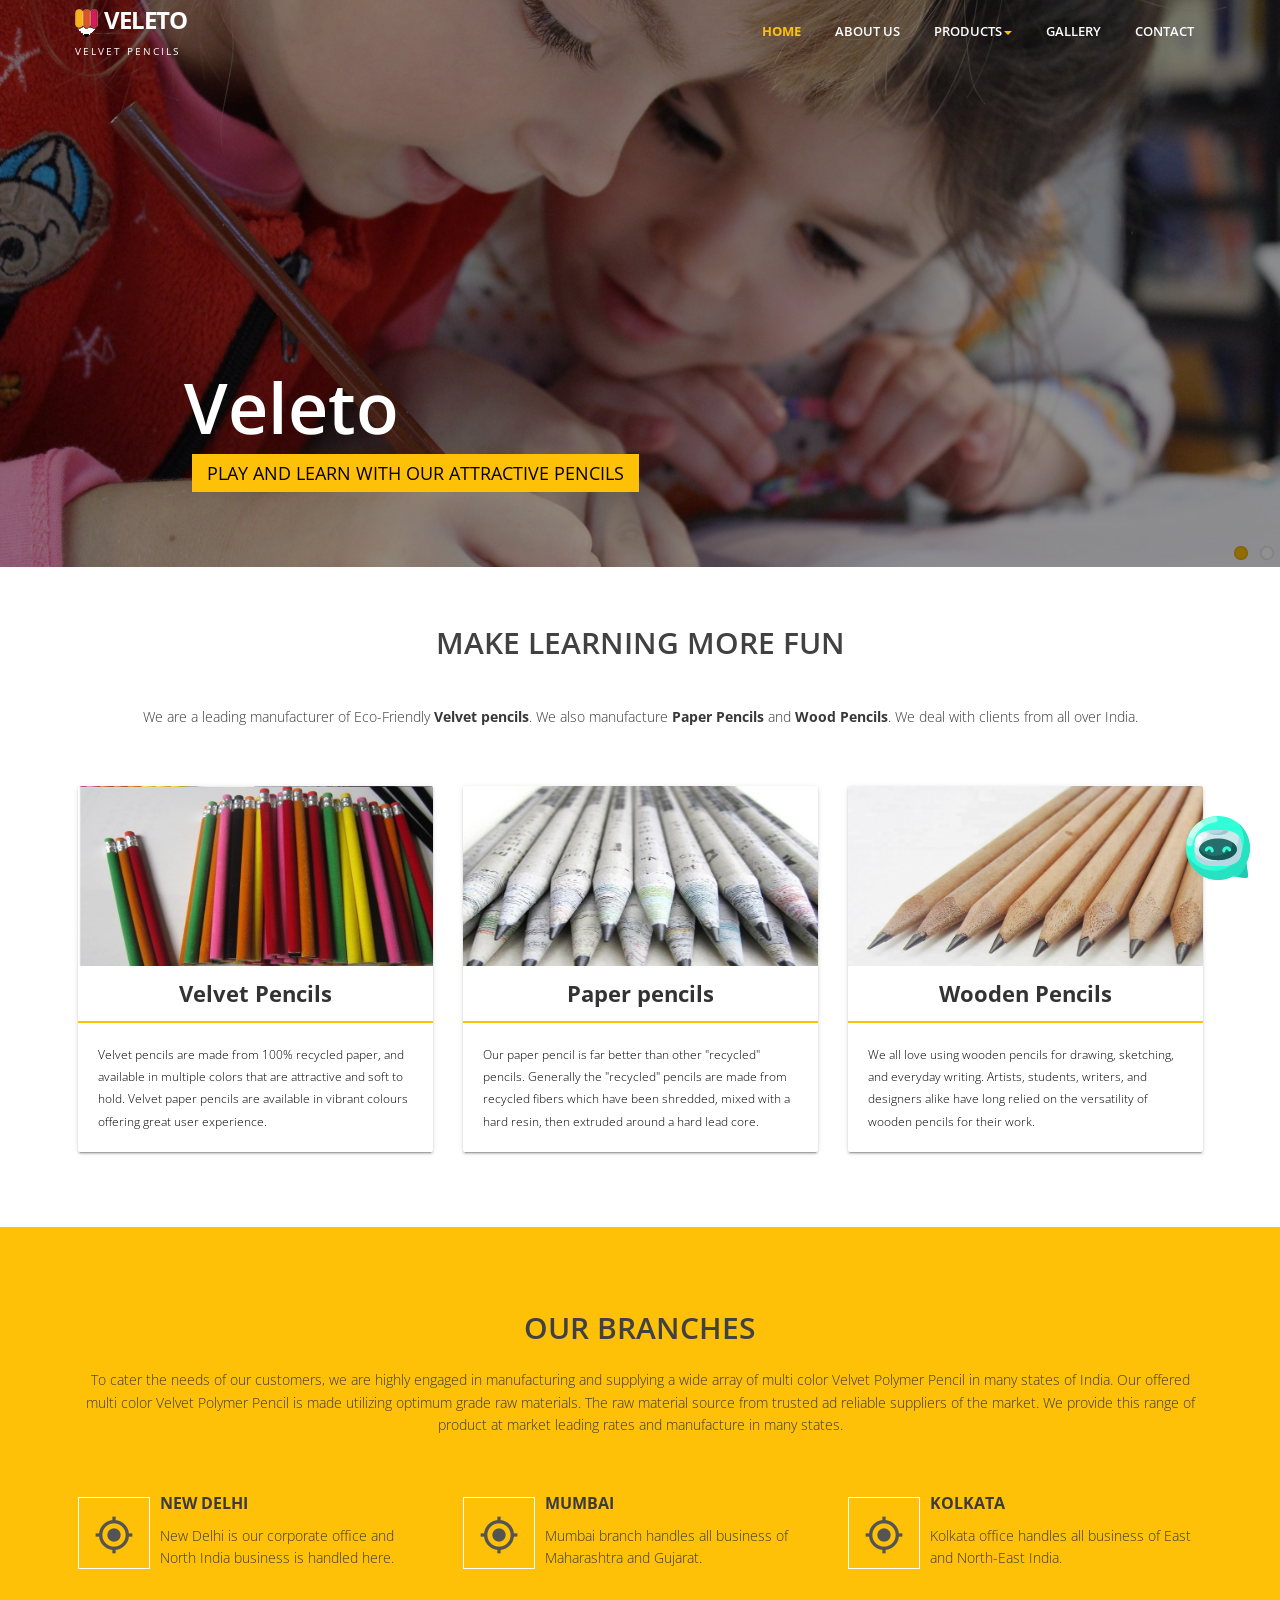
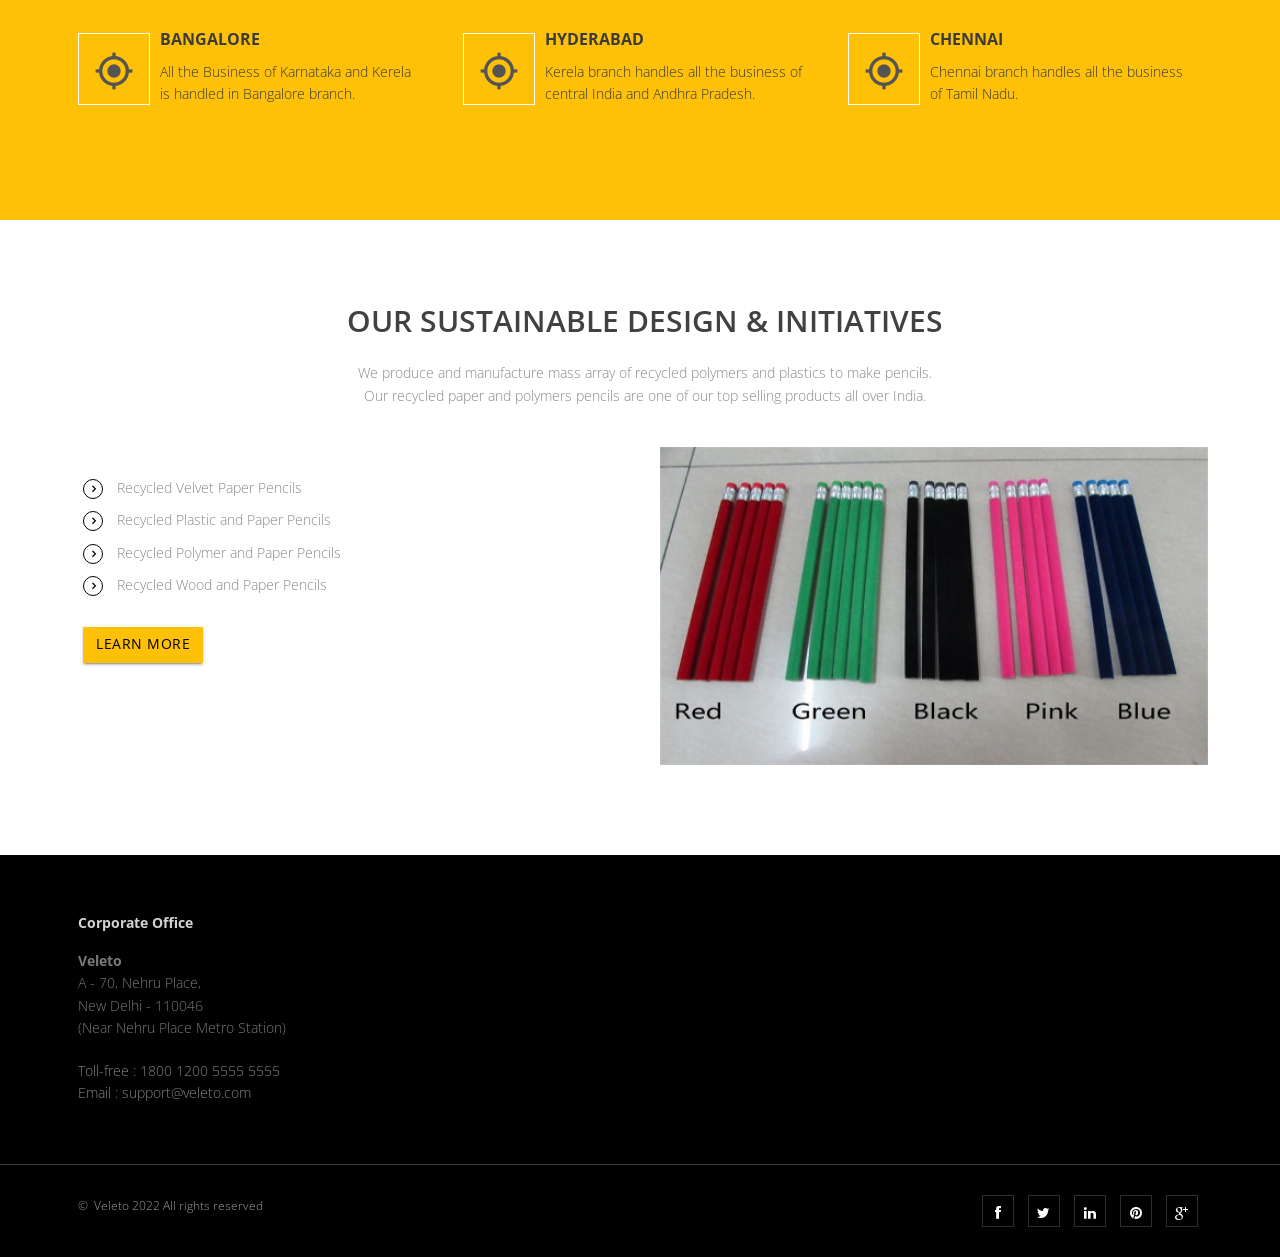
==== commit e334225e: "VEL-new" ====
--- a/index.html
+++ b/index.html
@@ -233,7 +233,21 @@
                 </div>
             </div>
         </section>    
-	<!-- Description Start-->	  
+	<!-- Description End-->
+    
+    <!-- ChatBot Start-->
+
+    <div class="chatbot" >
+        <img src="img/chatbot.png" alt="bot-image">
+    </div>
+
+    <div class="chatbox">
+        <div class="wrap">
+        <iframe src='https://webchat.botframework.com/embed/qna-commerce-chatbot-bot?s=5g04w6du5f8.1UX0utJQqRH9WDchfNS6EzQn9Fd03z58uG66ZtX0Bo8' style='width: 100%; min-width: 400px; height: 75vh; min-height: 500px;'> </iframe>
+        </div>
+    </div>
+    
+    <!-- ChatBot End-->
 	
         
 	<!-- Footer start -->
@@ -280,7 +294,7 @@
         </footer>
 	<!-- Footer end -->
 </div>
-<!-- <a href="#" class="scrollup waves-effect waves-dark"><i class="fa fa-angle-up active"></i></a> -->
+
 <!-- javascript
     ================================================== -->
 <!-- Placed at the end of the document so the pages load faster -->
--- a/css/style.css
+++ b/css/style.css
@@ -28,6 +28,40 @@
 	text-align: center;
 	color: rgb(40, 116, 134);
 }
+
+/* ----- Chatbot Start  ----- */
+
+.chatbot{
+	position: fixed;
+	right: 30px;
+	bottom: 20px;
+	font-size: 80px;
+	color: #fff;
+	cursor: pointer;
+	z-index: 3000;
+	transition: all 0.3s ease-out;
+}
+
+.chatbot.active{	
+	transform: rotate(360deg);
+}
+
+.chatbox{
+	position: fixed;
+	right: 90px;
+	bottom: 80px;
+	width: 400px;
+	height: 75vh;
+	z-index: 3000;
+	transition: all 0.3s ease-out;
+	transform: scaleY(0);
+}
+
+.chatbox.active{
+	transform: scaleY(1);
+}
+
+/* ----- Chatbot End  ----- */
 
 h1,h2{
 	font-weight: 600;
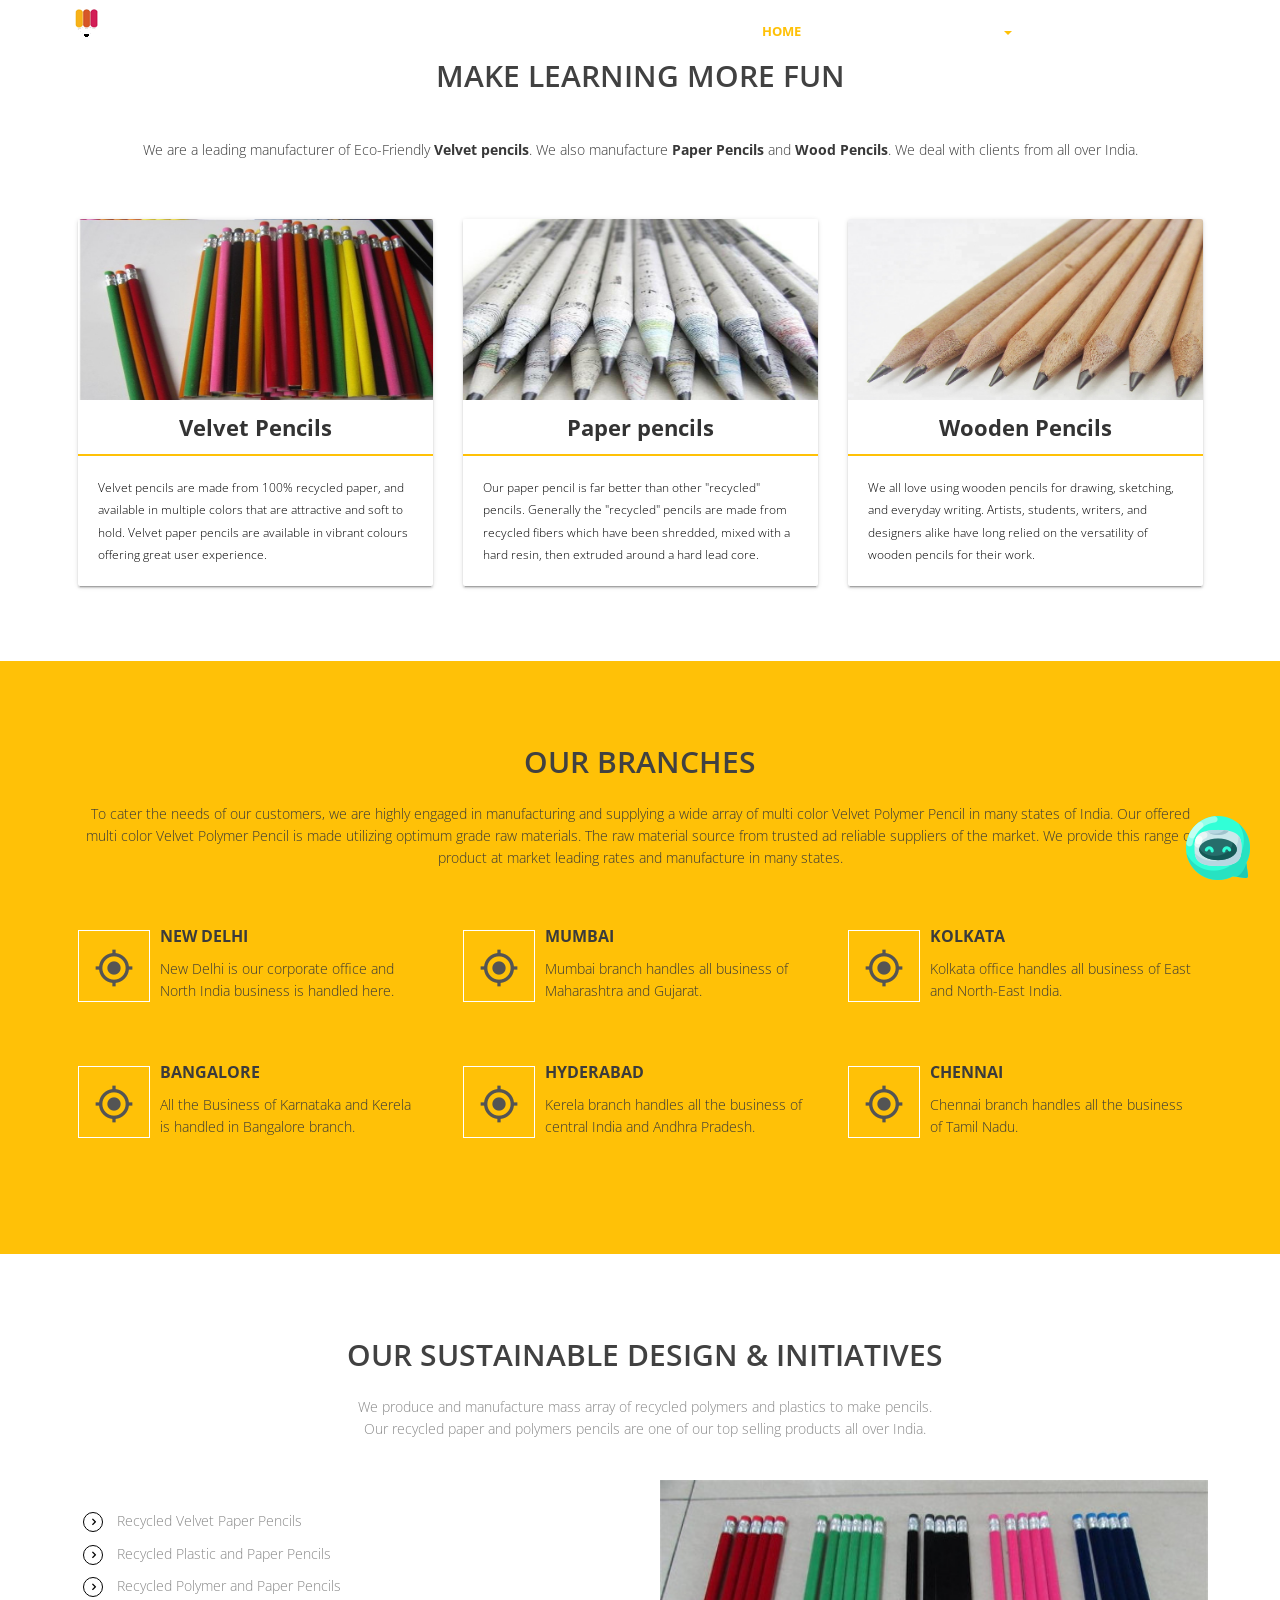
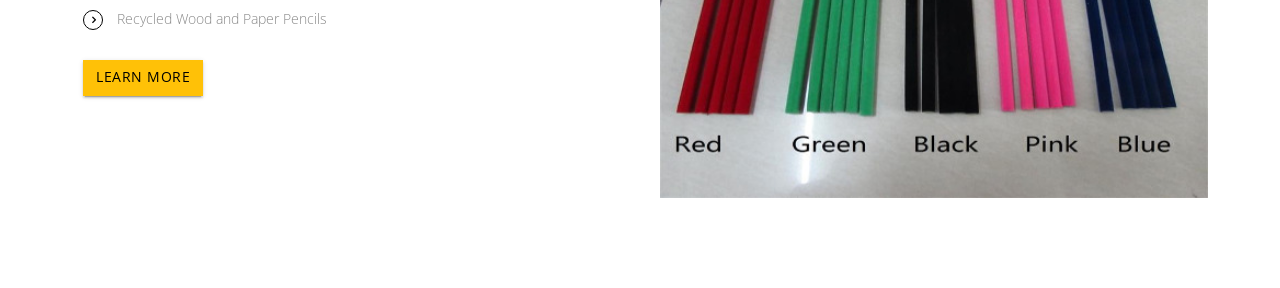
==== commit 96305bfa: "new fresh" ====
--- a/index.html
+++ b/index.html
@@ -243,7 +243,7 @@
 
     <div class="chatbox">
         <div class="wrap">
-        <iframe src='https://webchat.botframework.com/embed/qna-commerce-chatbot-bot?s=5g04w6du5f8.1UX0utJQqRH9WDchfNS6EzQn9Fd03z58uG66ZtX0Bo8' style='width: 100%; min-width: 400px; height: 75vh; min-height: 500px;'> </iframe>
+        <iframe src='https://webchat.botframework.com/embed/qna-maker-veleto-1-bot?s=h2pyaA13bO0.sCcUGbakYXJQYv7nT_gB0dzf0a9YqXcgtcTES37Kjcg'  style='width: 100%; min-width: 400px; height: 75vh; min-height: 500px;'> </src=>
         </div>
     </div>
     
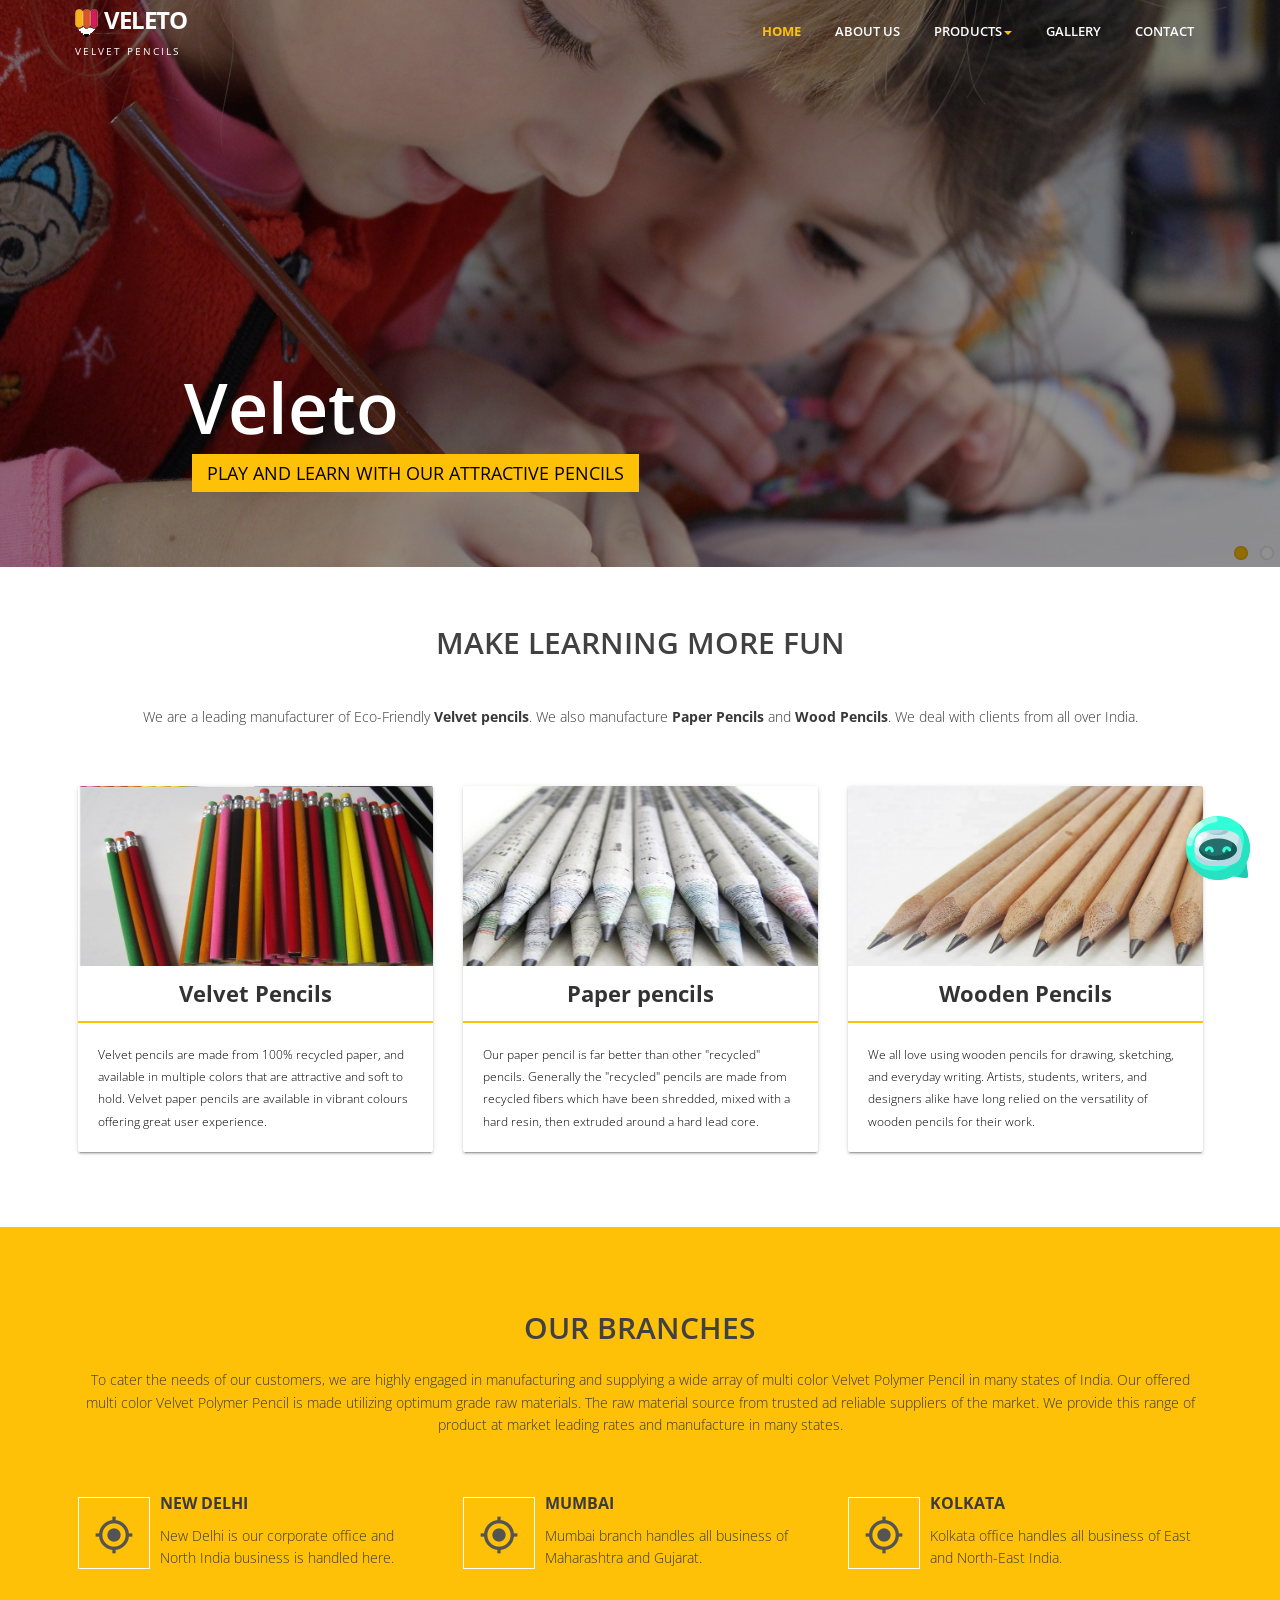
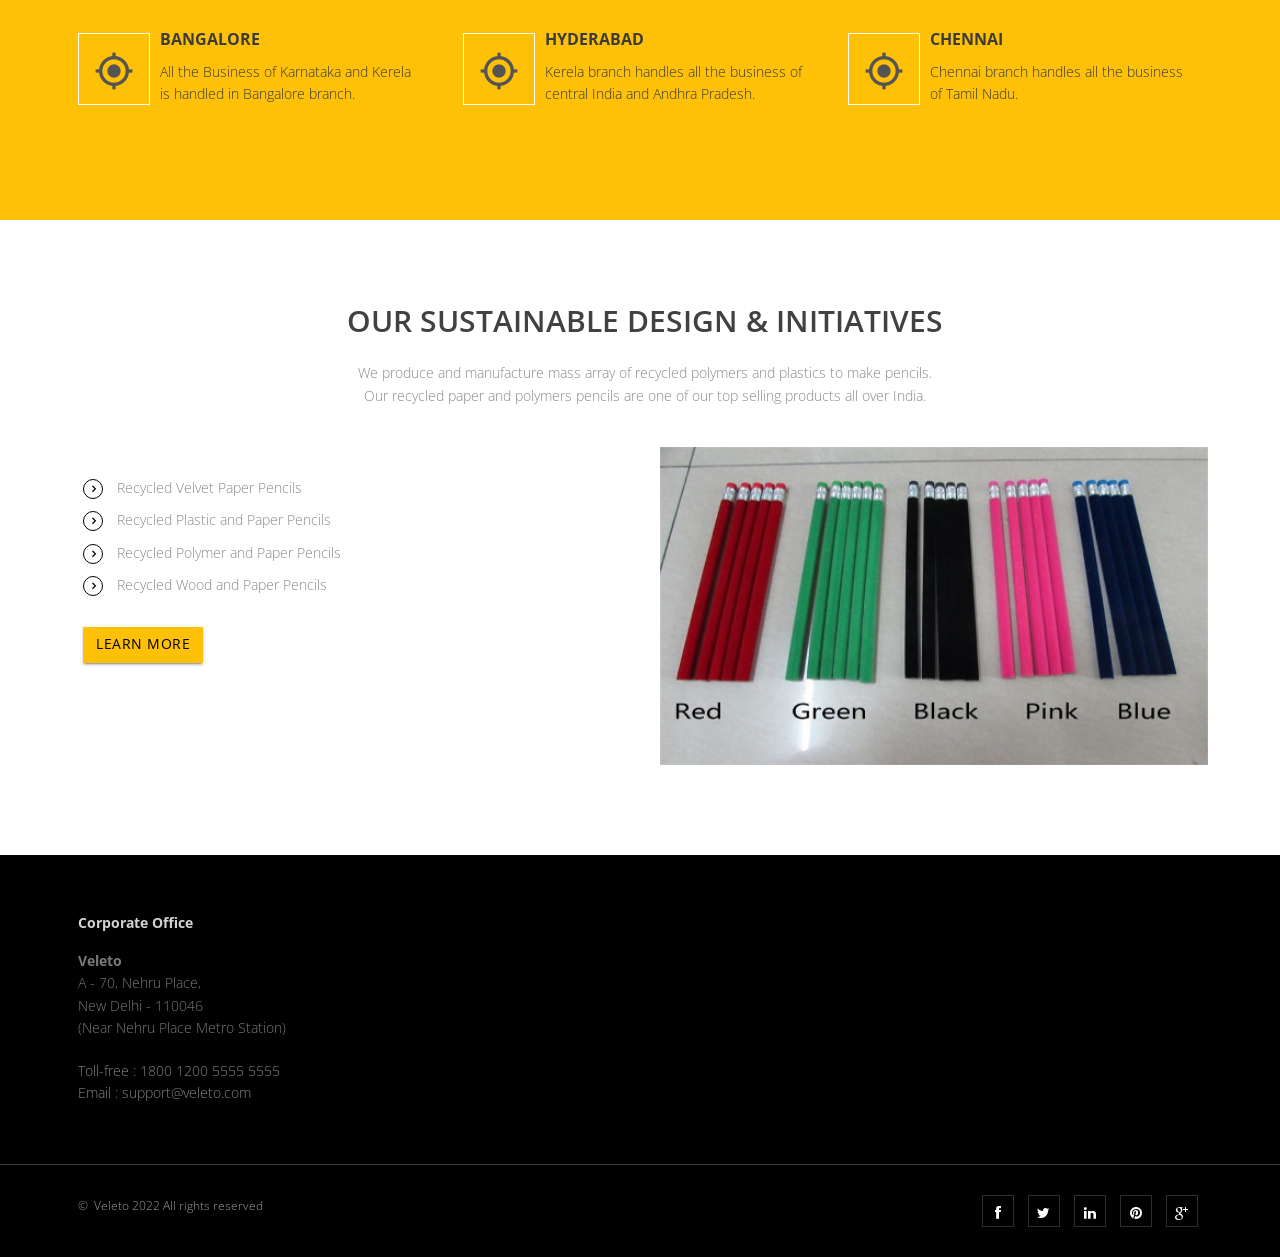
==== commit 4c49951c: "commit 2" ====
--- a/index.html
+++ b/index.html
@@ -243,7 +243,7 @@
 
     <div class="chatbox">
         <div class="wrap">
-        <iframe src='https://webchat.botframework.com/embed/qna-maker-veleto-1-bot?s=h2pyaA13bO0.sCcUGbakYXJQYv7nT_gB0dzf0a9YqXcgtcTES37Kjcg'  style='width: 100%; min-width: 400px; height: 75vh; min-height: 500px;'> </src=>
+        <iframe src='https://webchat.botframework.com/embed/qna-maker-veleto-1-bot?s=h2pyaA13bO0.sCcUGbakYXJQYv7nT_gB0dzf0a9YqXcgtcTES37Kjcg' style='width: 100%; min-width: 400px; height: 75vh; min-height: 500px;'> </iframe>
         </div>
     </div>
     
